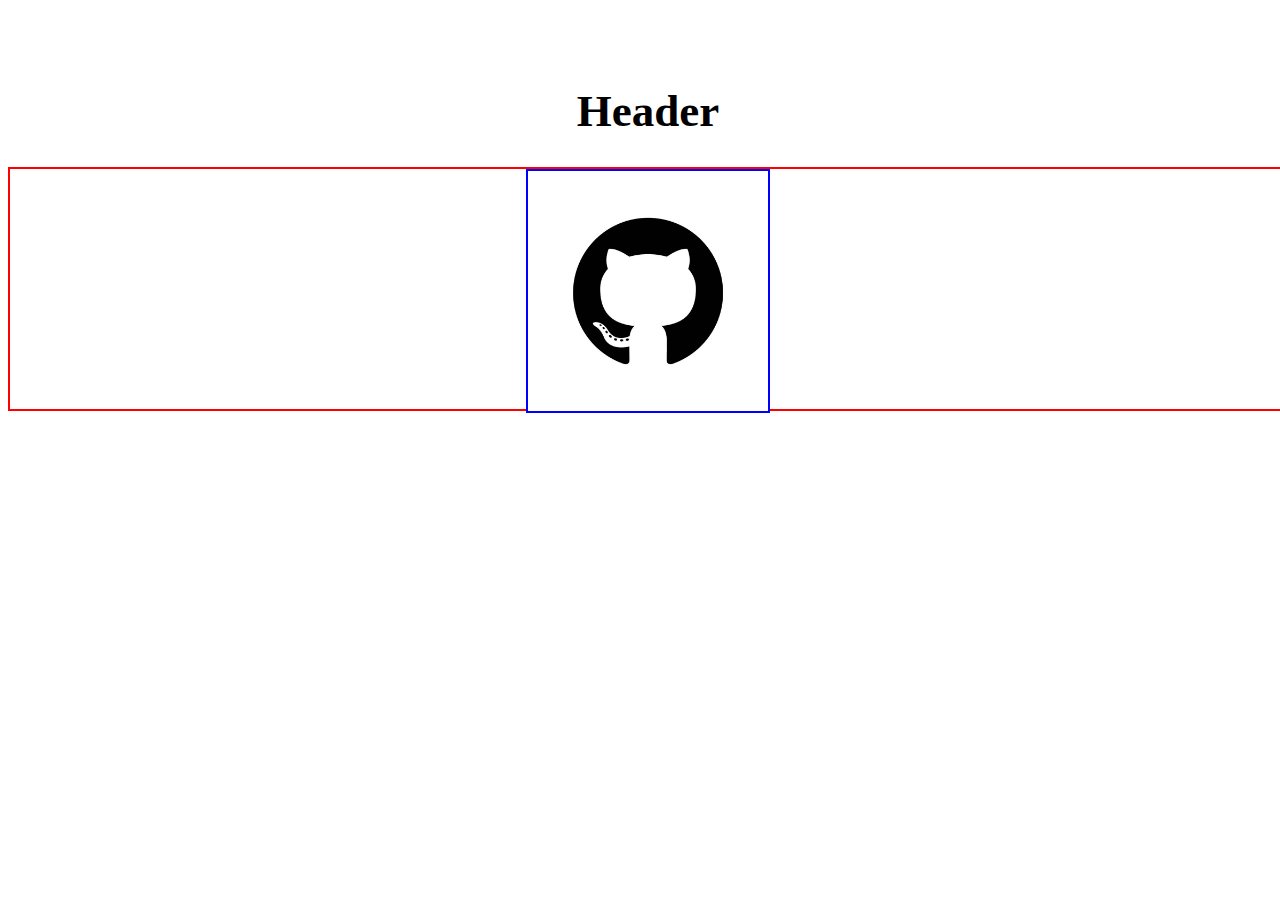
==== p1.html @ e3f7a858 "subpages and style" ====
<!DOCTYPE html>
<html>
<head>
    <link rel="stylesheet" href="subStyle.css">
</head>
<header>
    <h1>Header</h1>
    <a href="github.com">
        <img src="/images/github.jpg">
    </a>
</header>
<body>
    <div class="container">
        
    </div>
    
</body>
</html>
---- subStyle.css ----
header{
    display: flex;
    text-align: center;
    justify-content: center;
    flex-direction: column;
    font-size: 2.5vh;
    height: 50vh;
    width: 100vw;
}

header > a{
    border: 2px red solid;
    height: 15rem
}

header > a > img{
    height: 15rem;
    width: 15rem;
    border: 2px blue solid;
}

.container{
    display: flex;
    flex-direction: column;
    justify-content: center;
    align-items: center;
}
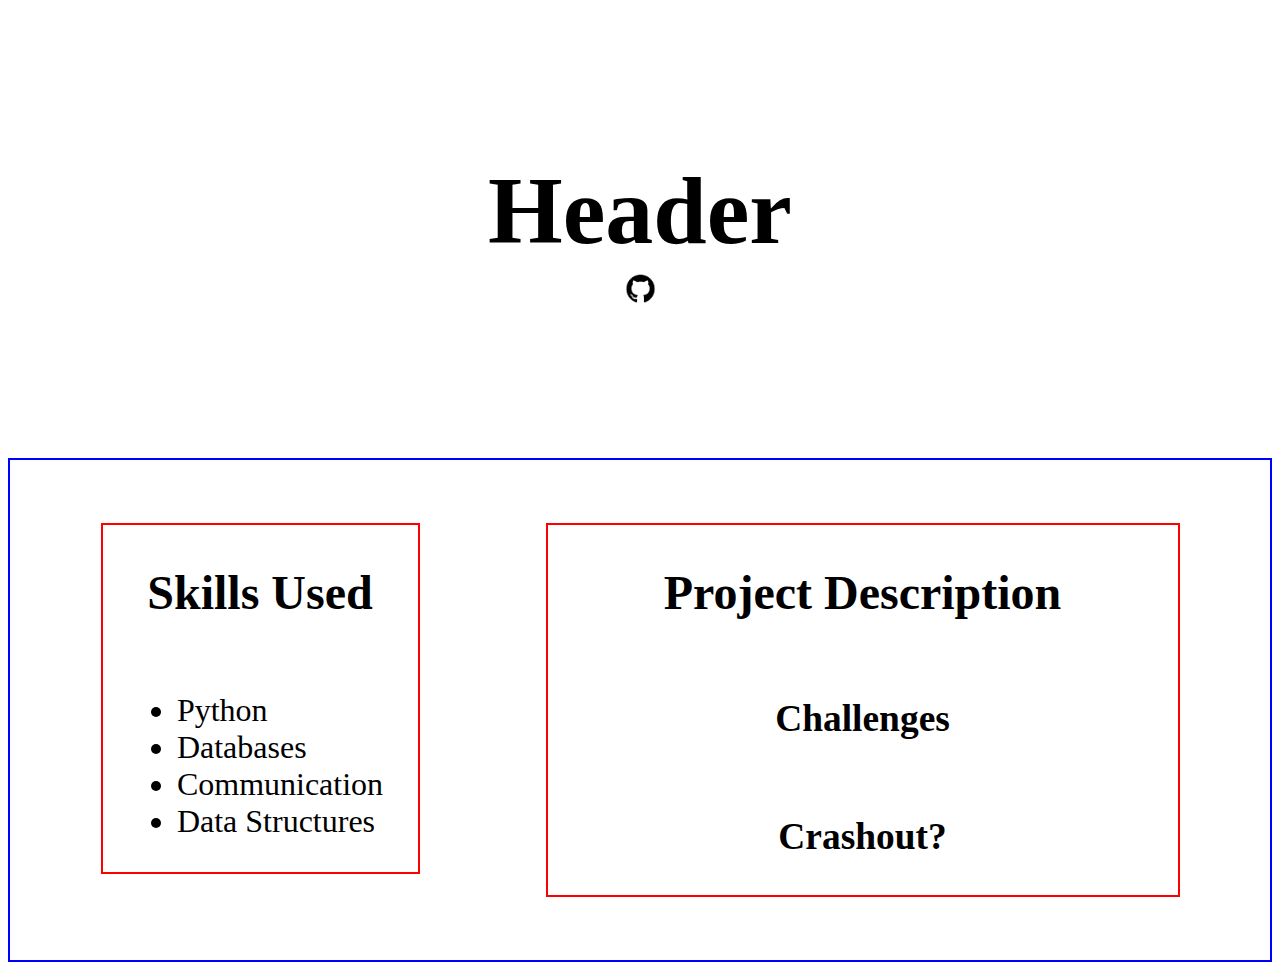
==== commit 212e750f: "sub page template almost done" ====
--- a/p1.html
+++ b/p1.html
@@ -11,7 +11,23 @@
 </header>
 <body>
     <div class="container">
-        
+        <div class="skills">
+            <h2>Skills Used</h2>
+            <ul>
+                <li>Python</li>
+                <li>Databases</li>
+                <li>Communication</li>
+                <li>Data Structures</li>
+            </ul>
+        </div>
+        <div class="description">
+            <h2>Project Description</h2>
+            <span></span>
+            <h3>Challenges</h3>
+            <span></span>
+            <h3>Crashout?</h3>
+            <span></span>
+        </div>   
     </div>
     
 </body>
--- a/subStyle.css
+++ b/subStyle.css
@@ -3,27 +3,58 @@
     text-align: center;
     justify-content: center;
     flex-direction: column;
-    font-size: 2.5vh;
+    font-size: 3rem;
     height: 50vh;
-    width: 100vw;
+    width: 100%;
+}
+
+header > h1{
+    height: auto;
+    width: 100%;
+}
+
+header > h1, header > a {
+    margin: 0;
+    padding: 0;
 }
 
 header > a{
-    border: 2px red solid;
-    height: 15rem
+    height: 5vh;
 }
 
 header > a > img{
-    height: 15rem;
-    width: 15rem;
-    border: 2px blue solid;
+    height: 5vh;
+    width: 5vh;
+}
+
+body{
+    font-size: 2rem;
 }
 
 .container{
     display: flex;
+    flex-direction: row;
+    justify-content: center;
+    align-items: start;
+    border: 2px blue solid;
+}
+
+.skills,.description{
+    display: flex;
     flex-direction: column;
     justify-content: center;
     align-items: center;
+    margin: 5%;
+}
+
+.container > .skills{
+    width: 25%;
+    border: 2px red solid;
+}
+
+.container > .description{
+    width: 50%;
+    border: 2px red solid;
 }
 
 
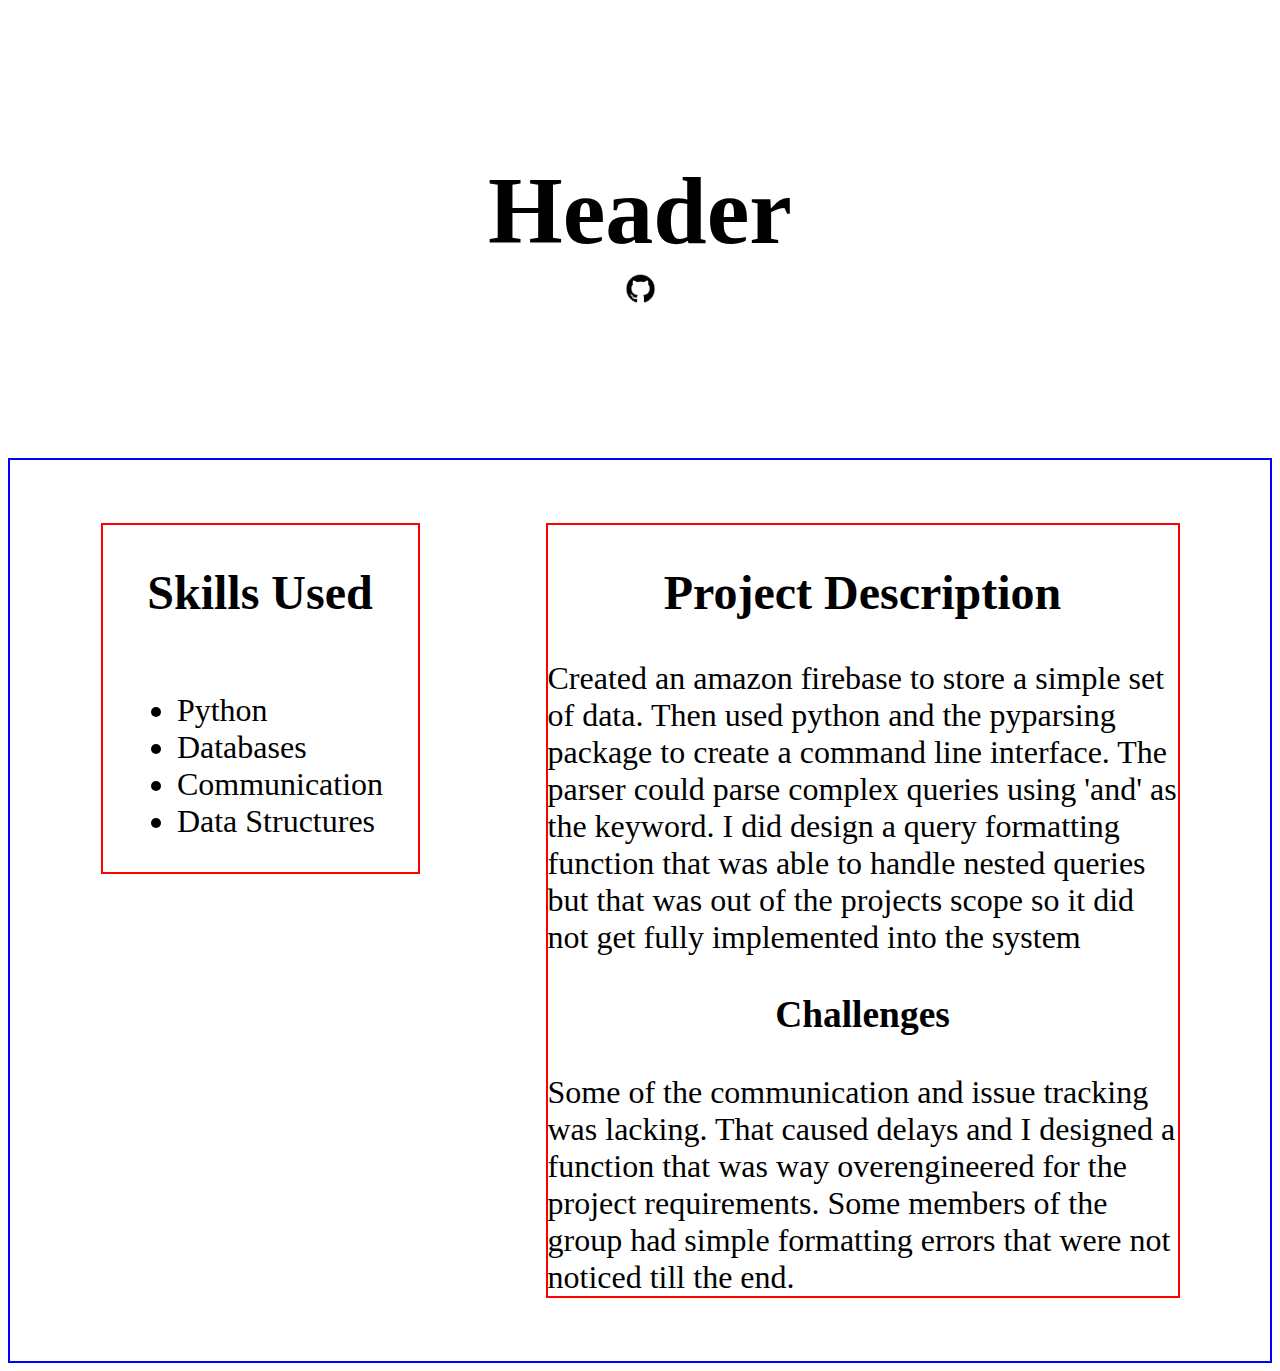
==== commit 340bd214: "project pages" ====
--- a/p1.html
+++ b/p1.html
@@ -22,11 +22,19 @@
         </div>
         <div class="description">
             <h2>Project Description</h2>
-            <span></span>
+            <span>
+                Created an amazon firebase to store a simple set of data.
+                Then used python and the pyparsing package to create a command line
+                interface. The parser could parse complex queries using 'and' as the keyword.
+                I did design a query formatting function that was able to handle nested queries
+                but that was out of the projects scope so it did not get fully implemented into the system
+            </span>
             <h3>Challenges</h3>
-            <span></span>
-            <h3>Crashout?</h3>
-            <span></span>
+            <span>
+                Some of the communication and issue tracking was lacking. That caused delays and I
+                designed a function that was way overengineered for the project requirements. Some
+                members of the group had simple formatting errors that were not noticed till the end.
+            </span>
         </div>   
     </div>
     
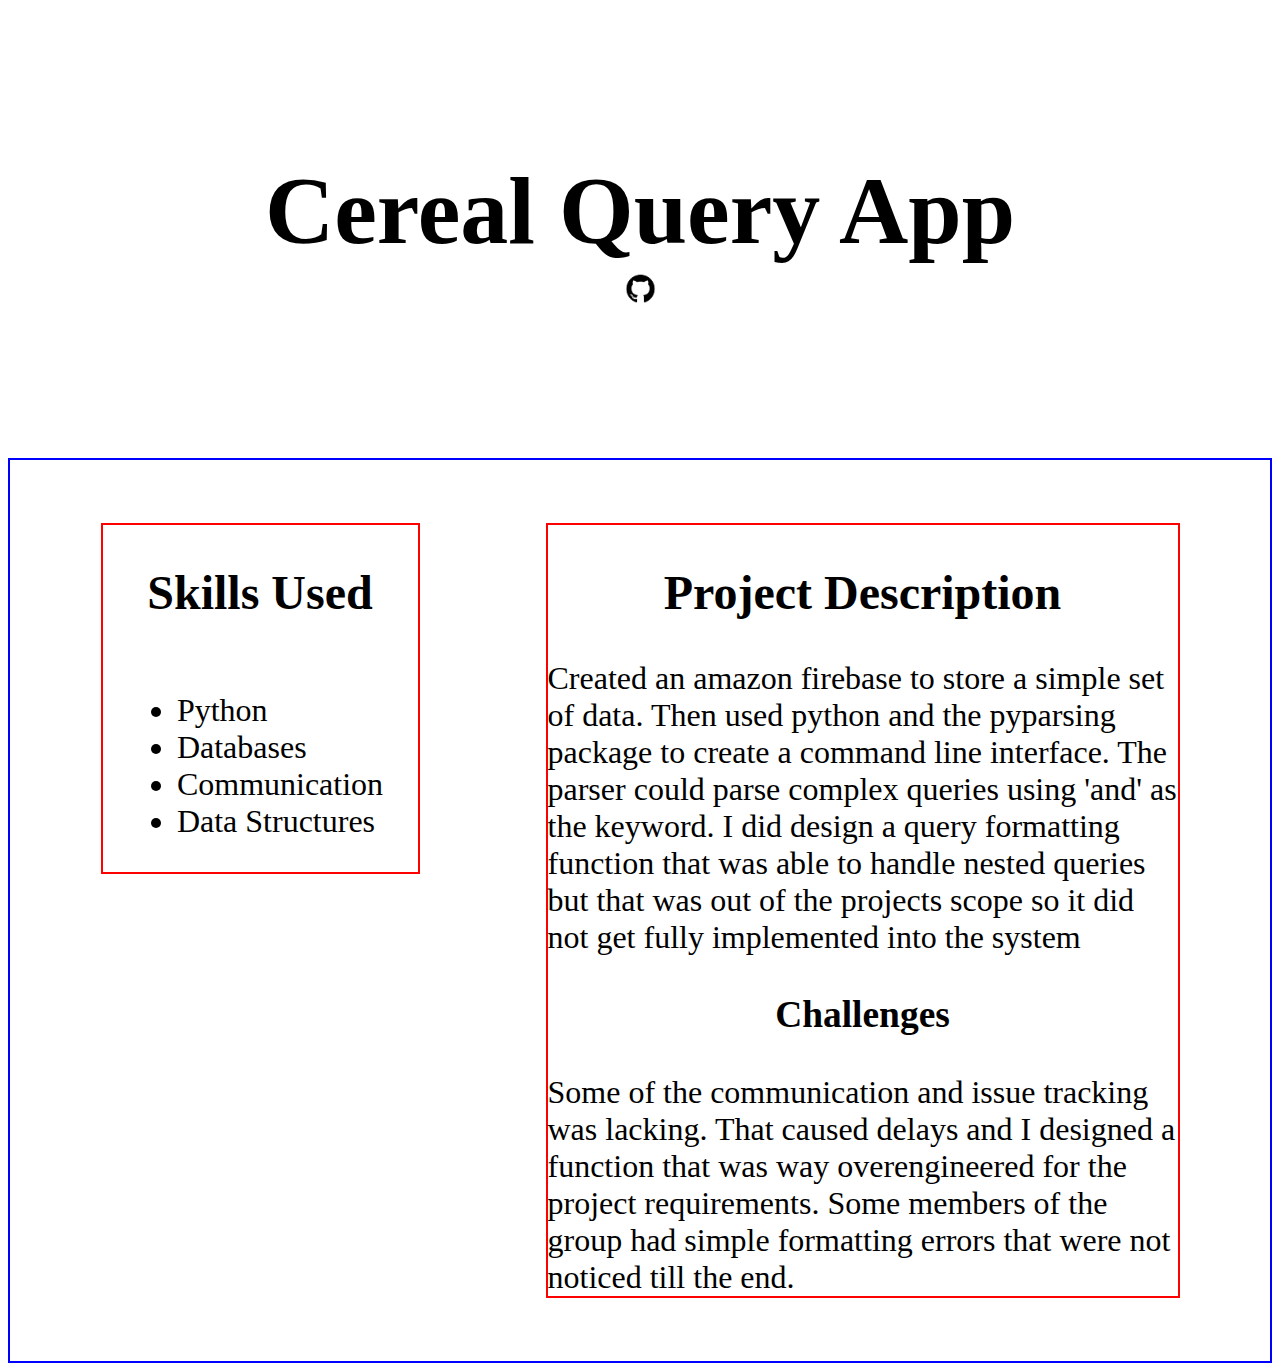
==== commit f56a4d11: "links and repos added" ====
--- a/p1.html
+++ b/p1.html
@@ -4,9 +4,9 @@
     <link rel="stylesheet" href="subStyle.css">
 </head>
 <header>
-    <h1>Header</h1>
-    <a href="github.com">
-        <img src="/images/github.jpg">
+    <h1>Cereal Query App</h1>
+    <a href="https://github.com/heidelbergah/CS3050-warmup">
+        <img src="images/github.jpg">
     </a>
 </header>
 <body>
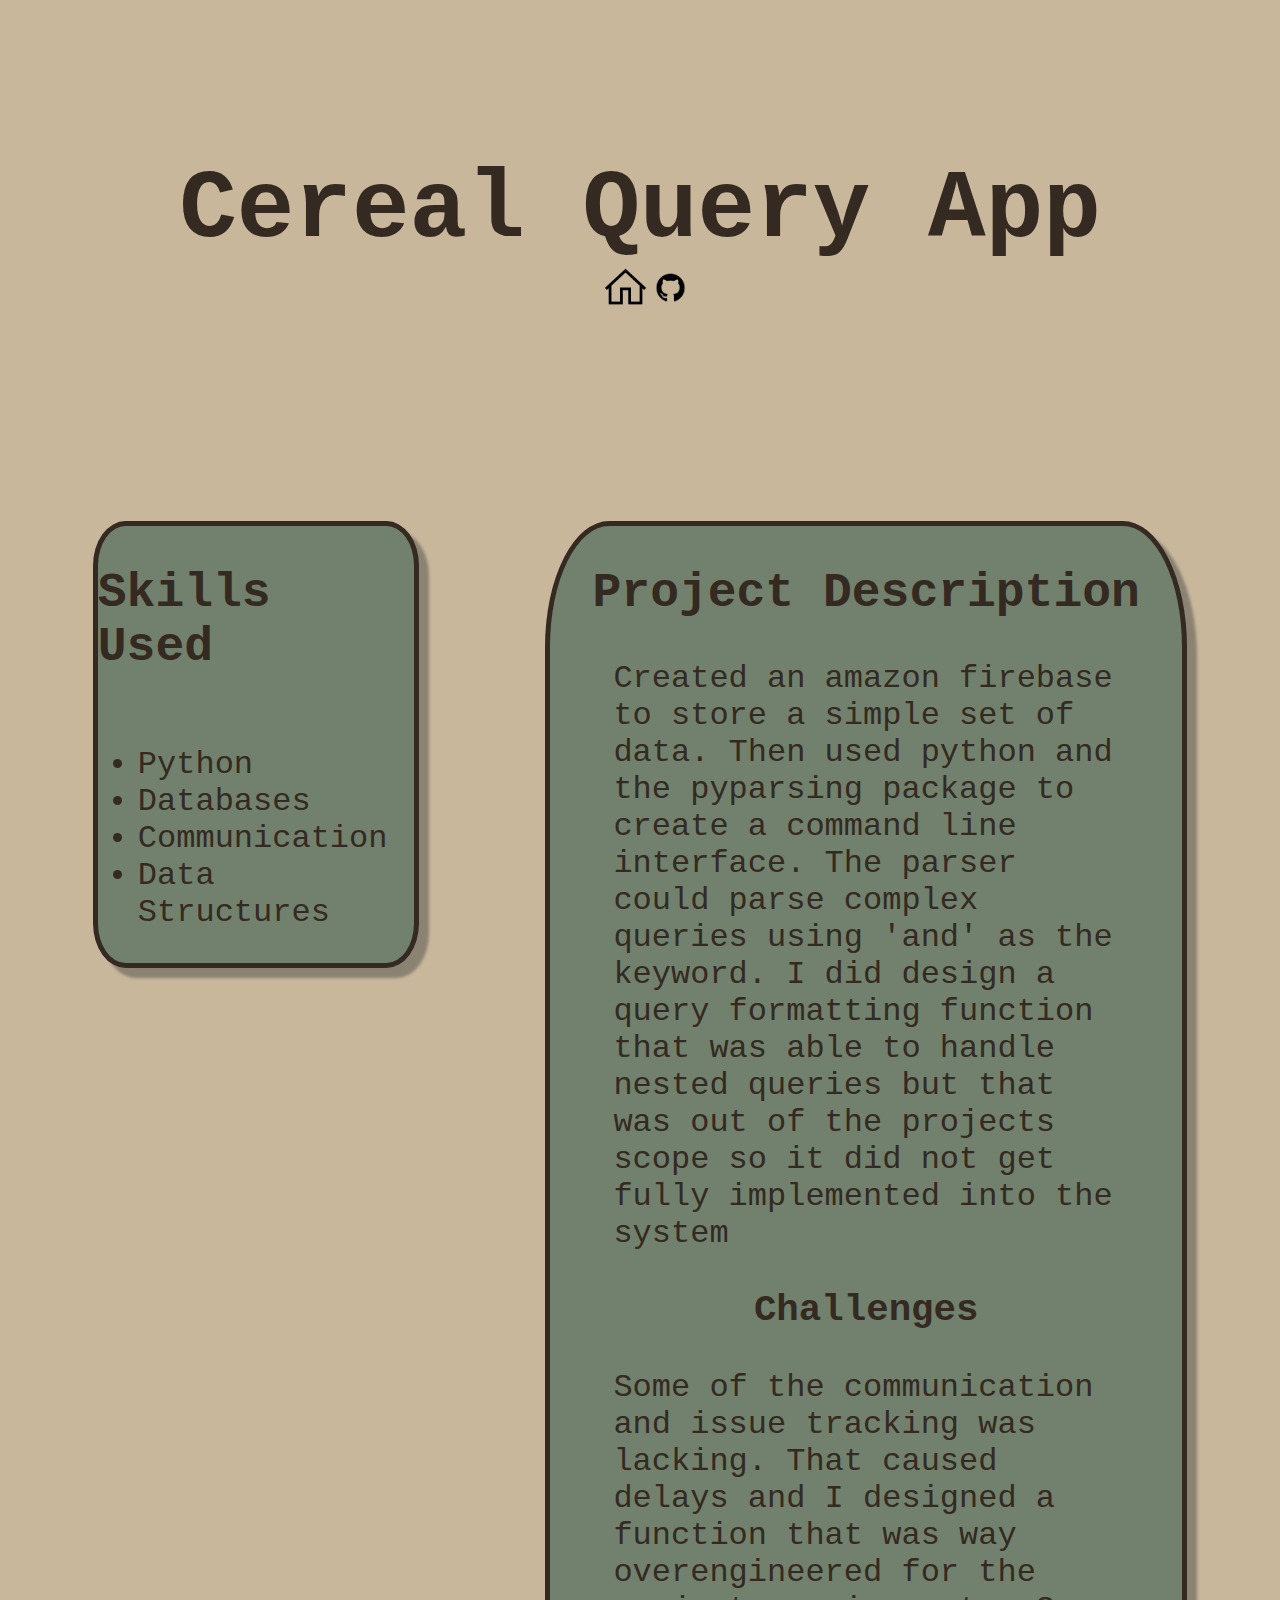
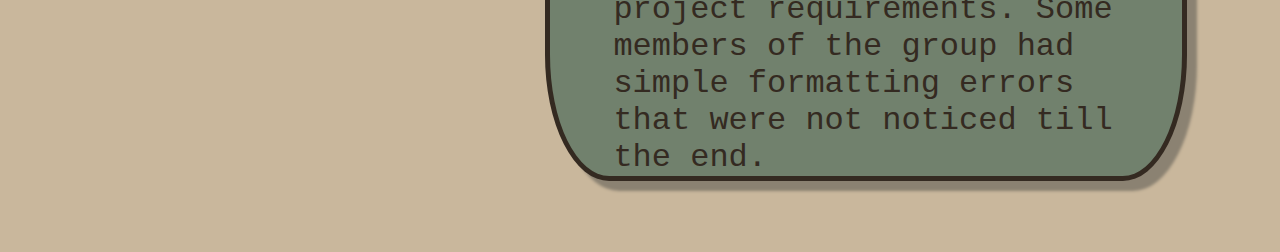
==== commit 7ddd88ca: "colors and qol fixes" ====
--- a/p1.html
+++ b/p1.html
@@ -5,9 +5,14 @@
 </head>
 <header>
     <h1>Cereal Query App</h1>
-    <a href="https://github.com/heidelbergah/CS3050-warmup">
-        <img src="images/github.jpg">
-    </a>
+    <div class="links">
+        <a href="index.html" id="home">
+            <img src="images/home.png">
+        </a>
+        <a href="https://github.com/heidelbergah/CS3050-warmup">
+            <img src="images/github.png">
+        </a>
+    </div>
 </header>
 <body>
     <div class="container">
--- a/subStyle.css
+++ b/subStyle.css
@@ -6,6 +6,7 @@
     font-size: 3rem;
     height: 50vh;
     width: 100%;
+    border-radius: 10%;
 }
 
 header > h1{
@@ -13,30 +14,36 @@
     width: 100%;
 }
 
+.links{
+    display: flex;
+    flex-direction: row;
+    justify-content: center;
+    width: 100vw;
+    height: 5vh;
+}
+
+.links > a > img{
+    height: 5vh;
+    width: 5vh;
+}
+
 header > h1, header > a {
     margin: 0;
     padding: 0;
 }
 
-header > a{
-    height: 5vh;
-}
-
-header > a > img{
-    height: 5vh;
-    width: 5vh;
-}
-
 body{
+    background-color: #C9B79C;
+    color: #342A21;
     font-size: 2rem;
-}
+    font-family: 'Courier New', Courier, monospace;
+    }
 
 .container{
     display: flex;
     flex-direction: row;
     justify-content: center;
     align-items: start;
-    border: 2px blue solid;
 }
 
 .skills,.description{
@@ -45,16 +52,25 @@
     justify-content: center;
     align-items: center;
     margin: 5%;
+    box-shadow: 10px 10px 3px #8b8272;
+    background: #71816D;
+    border: 5px #342A21 solid;
+    border-radius: 10%;
 }
 
 .container > .skills{
     width: 25%;
-    border: 2px red solid;
+}
+
+.description > span{
+    position: relative;
+    margin-left: 10%;
+    margin-right: 10%;
 }
 
 .container > .description{
     width: 50%;
-    border: 2px red solid;
+    height: 110%;
 }
 
 
